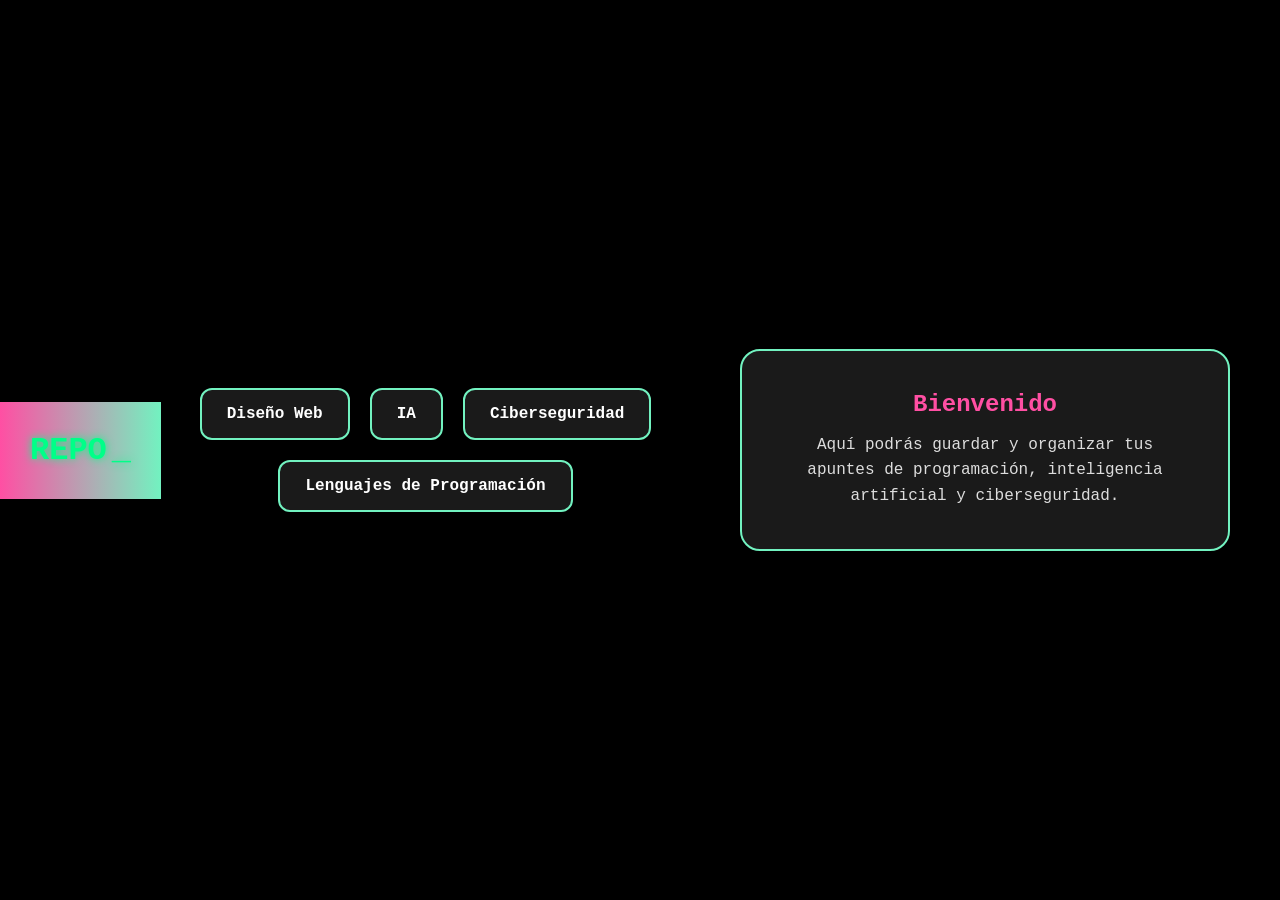
==== index.html @ 012f119c "Update index.html" ====
<!DOCTYPE html>
<html lang="es">
<head>
<meta charset="UTF-8">
<meta name="viewport" content="width=device-width, initial-scale=1.0">
<title>Mis Apuntes</title>
<link rel="stylesheet" href="style.css">
</head>

<body>

<header class="terminal-header">
    <h1 id="titulo"></h1>
</header>

<nav>
    <a href="#">Diseño Web</a>
    <a href="#">IA</a>
    <a href="#">Ciberseguridad</a>
    <a href="#">Lenguajes de Programación</a>
</nav>

<main>
    <div class="card">
        <h2>Bienvenido</h2>
        <p>
            Aquí podrás guardar y organizar tus apuntes de programación,
            inteligencia artificial y ciberseguridad.
        </p>
    </div>
</main>

<script>
const texto = "REPO";

let i = 0;
let borrando = false;

function efectoTerminal() {
    const titulo = document.getElementById("titulo");

    if (!borrando) {
        titulo.textContent = texto.substring(0, i);
        i++;

        if (i > texto.length) {
            borrando = true;
            setTimeout(efectoTerminal, 1500);
            return;
        }

    } else {
        titulo.textContent = texto.substring(0, i);
        i--;

        if (i < 0) {
            borrando = false;
            i = 0;
        }
    }

    setTimeout(efectoTerminal, borrando ? 50 : 90);
}

efectoTerminal();
</script>

</body>
</html>
---- style.css ----
/* Reset básico */
* {
    margin: 0;
    padding: 0;
    box-sizing: border-box;
}

/* Estilos generales */
body {
    background-color: #000;
    color: #00ff88;
    font-family: "Courier New", monospace;
    display: flex;
    justify-content: center;
    align-items: center;
    height: 100vh;
}


/* Cabecera */
header {
    background: linear-gradient(90deg, #ff4fa3, #72f2c0);
    padding: 30px;
    text-align: center;
    box-shadow: 0 4px 15px rgba(0, 0, 0, 0.4);
}

/* Texto grande estilo consola */
h1 {
    font-size: 2rem;
    text-shadow: 0 0 8px #00ff88;
}

/* Cursor parpadeante */
h1::after {
    content: "_";
    animation: blink 0.7s infinite;
    margin-left: 5px;
}

@keyframes blink {
    50% {
        opacity: 0;
    }
}
/* Menú */
nav {
    display: flex;
    justify-content: center;
    flex-wrap: wrap;
    gap: 20px;
    padding: 30px;
}

nav a {
    text-decoration: none;
    color: white;
    background-color: #1a1a1a;
    padding: 15px 25px;
    border-radius: 12px;
    border: 2px solid #72f2c0;
    font-weight: bold;
    transition: all 0.3s ease;
}

nav a:hover {
    background-color: #ff4fa3;
    border-color: #ff4fa3;
    transform: translateY(-3px);
}

/* Contenido principal */
main {
    display: flex;
    justify-content: center;
    align-items: center;
    padding: 50px;
}

.card {
    background-color: #1a1a1a;
    border: 2px solid #72f2c0;
    border-radius: 20px;
    padding: 40px;
    max-width: 800px;
    width: 100%;
    text-align: center;
}

.card h2 {
    color: #ff4fa3;
    margin-bottom: 15px;
}

.card p {
    color: #dddddd;
    line-height: 1.6;
}
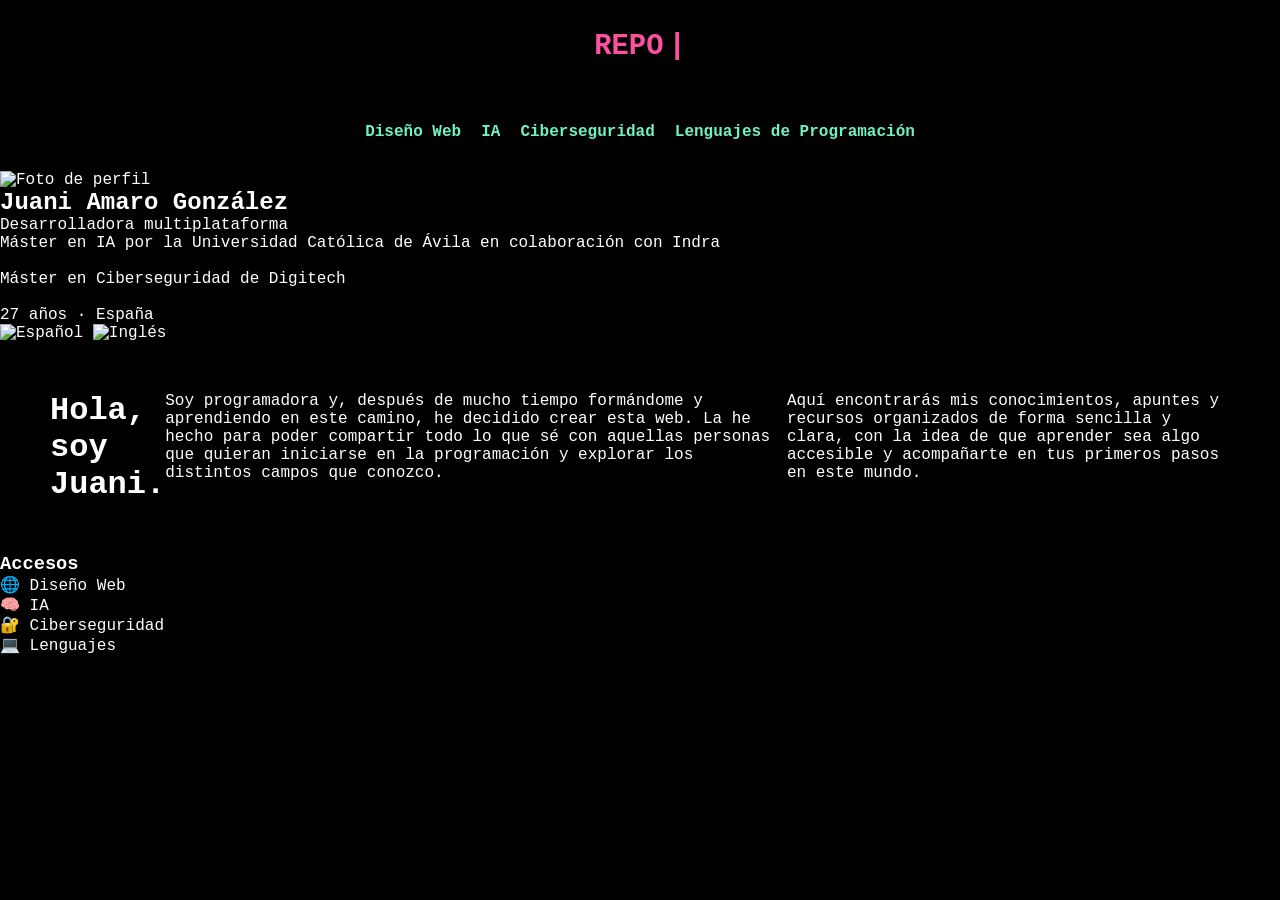
==== commit 1b706d88: "Update index.html" ====
--- a/index.html
+++ b/index.html
@@ -20,15 +20,57 @@
     <a href="#">Lenguajes de Programación</a>
 </nav>
 
-<main>
-    <div class="card">
-        <h2>Bienvenido</h2>
+   <div class="layout">
+
+    <!-- 🧍 PERFIL IZQUIERDO -->
+    <aside class="perfil">
+        <img src="tu-foto.jpg" alt="Foto de perfil">
+
+        <h2>Juani Amaro González</h2>
+
+        <p class="rol">Desarrolladora multiplataforma</p>
+
+        <p class="bio">
+            Máster en IA por la Universidad Católica de Ávila en colaboración con Indra<br><br>
+            Máster en Ciberseguridad de Digitech<br><br>
+            27 años · España
+        </p>
+
+        <div class="idiomas">
+            <img src="https://flagcdn.com/es.svg" alt="Español">
+            <img src="https://flagcdn.com/gb.svg" alt="Inglés">
+        </div>
+    </aside>
+
+    <!-- 🧠 CENTRO -->
+    <main class="centro">
+        <h1>Hola, soy Juani.</h1>
+
         <p>
-            Aquí podrás guardar y organizar tus apuntes de programación,
-            inteligencia artificial y ciberseguridad.
+            Soy programadora y, después de mucho tiempo formándome y aprendiendo en este camino,
+            he decidido crear esta web. La he hecho para poder compartir todo lo que sé con aquellas personas
+            que quieran iniciarse en la programación y explorar los distintos campos que conozco.
         </p>
-    </div>
-</main>
+
+        <p>
+            Aquí encontrarás mis conocimientos, apuntes y recursos organizados de forma sencilla y clara,
+            con la idea de que aprender sea algo accesible y acompañarte en tus primeros pasos en este mundo.
+        </p>
+    </main>
+
+    <!-- 📂 DERECHA (MENÚ ICONOS) -->
+    <aside class="menu-derecha">
+
+        <h3>Accesos</h3>
+
+        <div class="icono">🌐 Diseño Web</div>
+        <div class="icono">🧠 IA</div>
+        <div class="icono">🔐 Ciberseguridad</div>
+        <div class="icono">💻 Lenguajes</div>
+
+    </aside>
+
+</div>
 
 <script>
 const texto = "REPO";
--- a/style.css
+++ b/style.css
@@ -1,41 +1,39 @@
-/* Reset básico */
+/* RESET */
 * {
     margin: 0;
     padding: 0;
     box-sizing: border-box;
+    font-family: "Courier New", monospace;
 }
 
-/* Estilos generales */
+/* FONDO GENERAL */
 body {
     background-color: #000;
-    color: #00ff88;
-    font-family: "Courier New", monospace;
-    display: flex;
-    justify-content: center;
-    align-items: center;
-    height: 100vh;
+    color: white;
+    min-height: 100vh;
 }
 
+/* ========================= */
+/* 🔥 HEADER TIPO TERMINAL   */
+/* ========================= */
 
-/* Cabecera */
-header {
-    background: linear-gradient(90deg, #ff4fa3, #72f2c0);
+.terminal-header {
+    background-color: #000;
     padding: 30px;
     text-align: center;
-    box-shadow: 0 4px 15px rgba(0, 0, 0, 0.4);
 }
 
-/* Texto grande estilo consola */
-h1 {
-    font-size: 2rem;
-    text-shadow: 0 0 8px #00ff88;
+#titulo {
+    color: #ff4fa3;
+    font-size: 1.8rem;
 }
 
-/* Cursor parpadeante */
-h1::after {
-    content: "_";
+/* cursor */
+#titulo::after {
+    content: "|";
     animation: blink 0.7s infinite;
     margin-left: 5px;
+    color: #ff4fa3;
 }
 
 @keyframes blink {
@@ -43,7 +41,11 @@
         opacity: 0;
     }
 }
-/* Menú */
+
+/* ========================= */
+/* 🎨 MENÚ                  */
+/* ========================= */
+
 nav {
     display: flex;
     justify-content: center;
@@ -54,26 +56,23 @@
 
 nav a {
     text-decoration: none;
-    color: white;
-    background-color: #1a1a1a;
-    padding: 15px 25px;
-    border-radius: 12px;
-    border: 2px solid #72f2c0;
+    color:#72f2c0;
+    transition: 0.3s;
     font-weight: bold;
-    transition: all 0.3s ease;
 }
 
 nav a:hover {
-    background-color: #ff4fa3;
-    border-color: #ff4fa3;
+    color: #ff4fa3; /* rosa */
     transform: translateY(-3px);
 }
 
-/* Contenido principal */
+/* ========================= */
+/* 📦 CONTENIDO PRINCIPAL   */
+/* ========================= */
+
 main {
     display: flex;
     justify-content: center;
-    align-items: center;
     padding: 50px;
 }
 
@@ -83,7 +82,6 @@
     border-radius: 20px;
     padding: 40px;
     max-width: 800px;
-    width: 100%;
     text-align: center;
 }
 
@@ -93,6 +91,6 @@
 }
 
 .card p {
-    color: #dddddd;
+    color: #ddd;
     line-height: 1.6;
 }
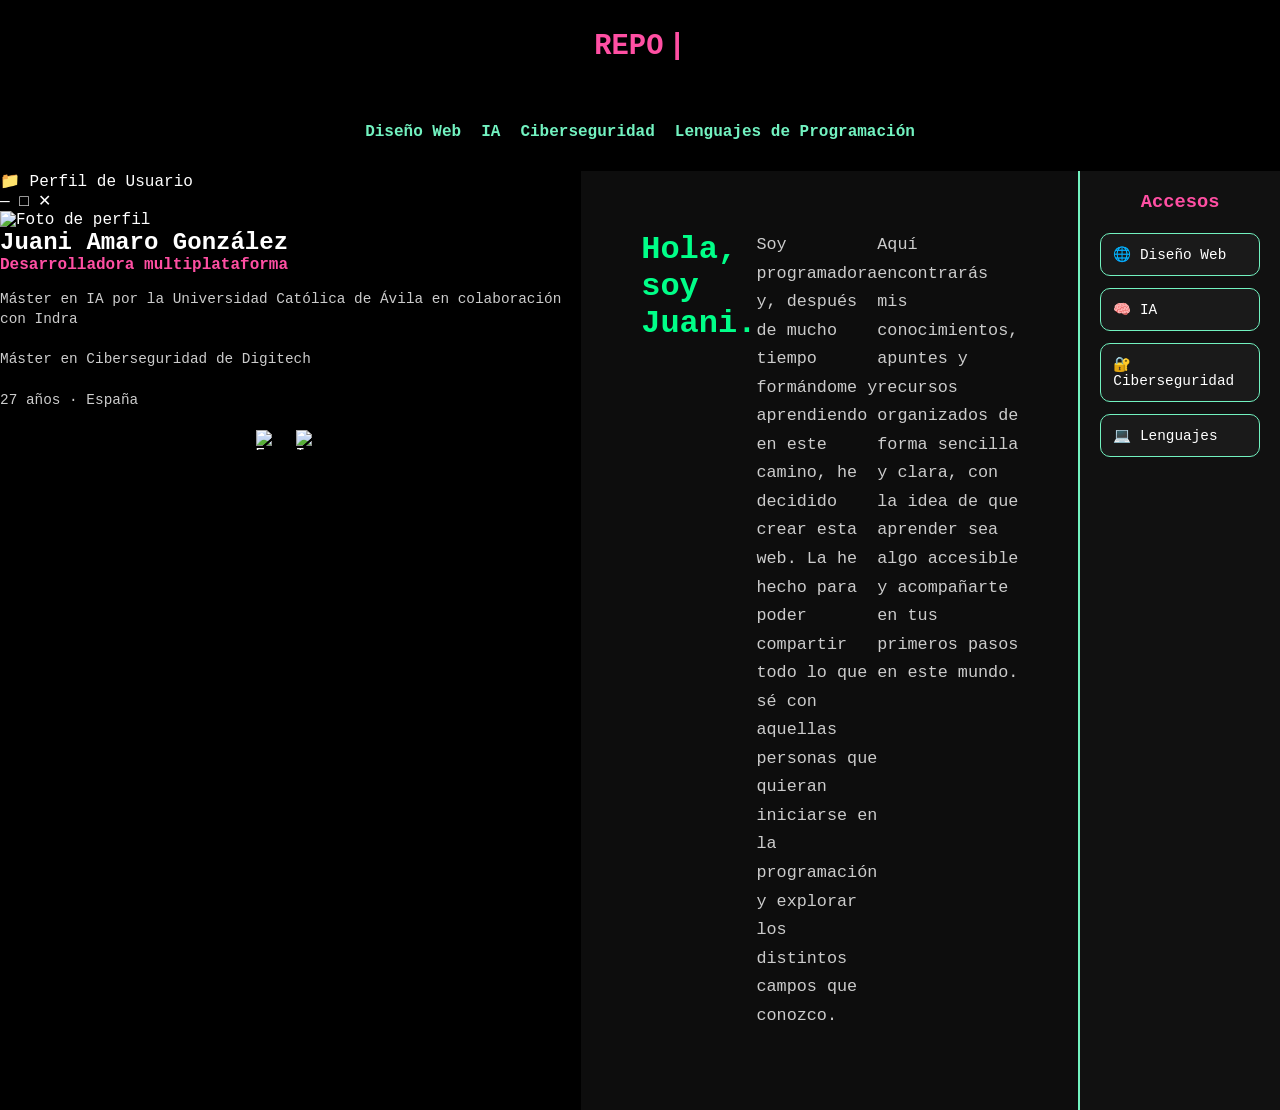
==== commit 4c44b792: "Update index.html" ====
--- a/index.html
+++ b/index.html
@@ -23,7 +23,20 @@
    <div class="layout">
 
     <!-- 🧍 PERFIL IZQUIERDO -->
-    <aside class="perfil">
+    <aside class="ventana-win">
+
+    <div class="barra-titulo">
+        <span>📁 Perfil de Usuario</span>
+
+        <div class="botones">
+            <span>—</span>
+            <span>□</span>
+            <span>✕</span>
+        </div>
+    </div>
+
+    <div class="contenido-ventana">
+
         <img src="tu-foto.jpg" alt="Foto de perfil">
 
         <h2>Juani Amaro González</h2>
@@ -40,7 +53,10 @@
             <img src="https://flagcdn.com/es.svg" alt="Español">
             <img src="https://flagcdn.com/gb.svg" alt="Inglés">
         </div>
-    </aside>
+
+    </div>
+
+</aside>
 
     <!-- 🧠 CENTRO -->
     <main class="centro">
--- a/style.css
+++ b/style.css
@@ -94,3 +94,115 @@
     color: #ddd;
     line-height: 1.6;
 }
+
+/* ===== LAYOUT 3 COLUMNAS ===== */
+.layout {
+    display: flex;
+    min-height: 100vh;
+}
+
+/* ========================= */
+/* 🧍 PERFIL IZQUIERDO */
+/* ========================= */
+.perfil {
+    width: 280px;
+    background-color: #111;
+    border-right: 2px solid #72f2c0;
+    padding: 25px;
+    text-align: center;
+}
+
+.perfil img {
+    width: 120px;
+    height: 120px;
+    border-radius: 50%;
+    object-fit: cover;
+    border: 3px solid #ff4fa3;
+    margin-bottom: 15px;
+}
+
+.perfil h2 {
+    color: white;
+    font-size: 1.1rem;
+    margin-bottom: 10px;
+}
+
+.rol {
+    color: #ff4fa3;
+    font-weight: bold;
+    margin-bottom: 15px;
+}
+
+.bio {
+    color: #ccc;
+    font-size: 0.9rem;
+    line-height: 1.4;
+}
+
+.idiomas {
+    margin-top: 20px;
+    display: flex;
+    justify-content: center;
+    gap: 10px;
+}
+
+.idiomas img {
+    width: 30px;
+    height: 20px;
+}
+
+/* ========================= */
+/* 🧠 CENTRO */
+/* ========================= */
+.centro {
+    flex: 1;
+    background-color: #0d0d0d;
+    padding: 60px;
+    color: white;
+}
+
+.centro h1 {
+    color: #00ff88;
+    margin-bottom: 20px;
+}
+
+.centro p {
+    color: #ccc;
+    line-height: 1.7;
+    margin-bottom: 20px;
+    font-size: 1.05rem;
+}
+
+/* ========================= */
+/* 📂 MENÚ DERECHO */
+/* ========================= */
+.menu-derecha {
+    width: 220px;
+    background-color: #111;
+    border-left: 2px solid #72f2c0;
+    padding: 20px;
+}
+
+.menu-derecha h3 {
+    color: #ff4fa3;
+    margin-bottom: 20px;
+    text-align: center;
+}
+
+.icono {
+    background-color: #1a1a1a;
+    border: 1px solid #72f2c0;
+    padding: 12px;
+    margin-bottom: 12px;
+    border-radius: 10px;
+    color: white;
+    cursor: pointer;
+    transition: 0.3s;
+    font-size: 0.9rem;
+}
+
+.icono:hover {
+    background-color: #ff4fa3;
+    border-color: #ff4fa3;
+    transform: translateX(5px);
+}
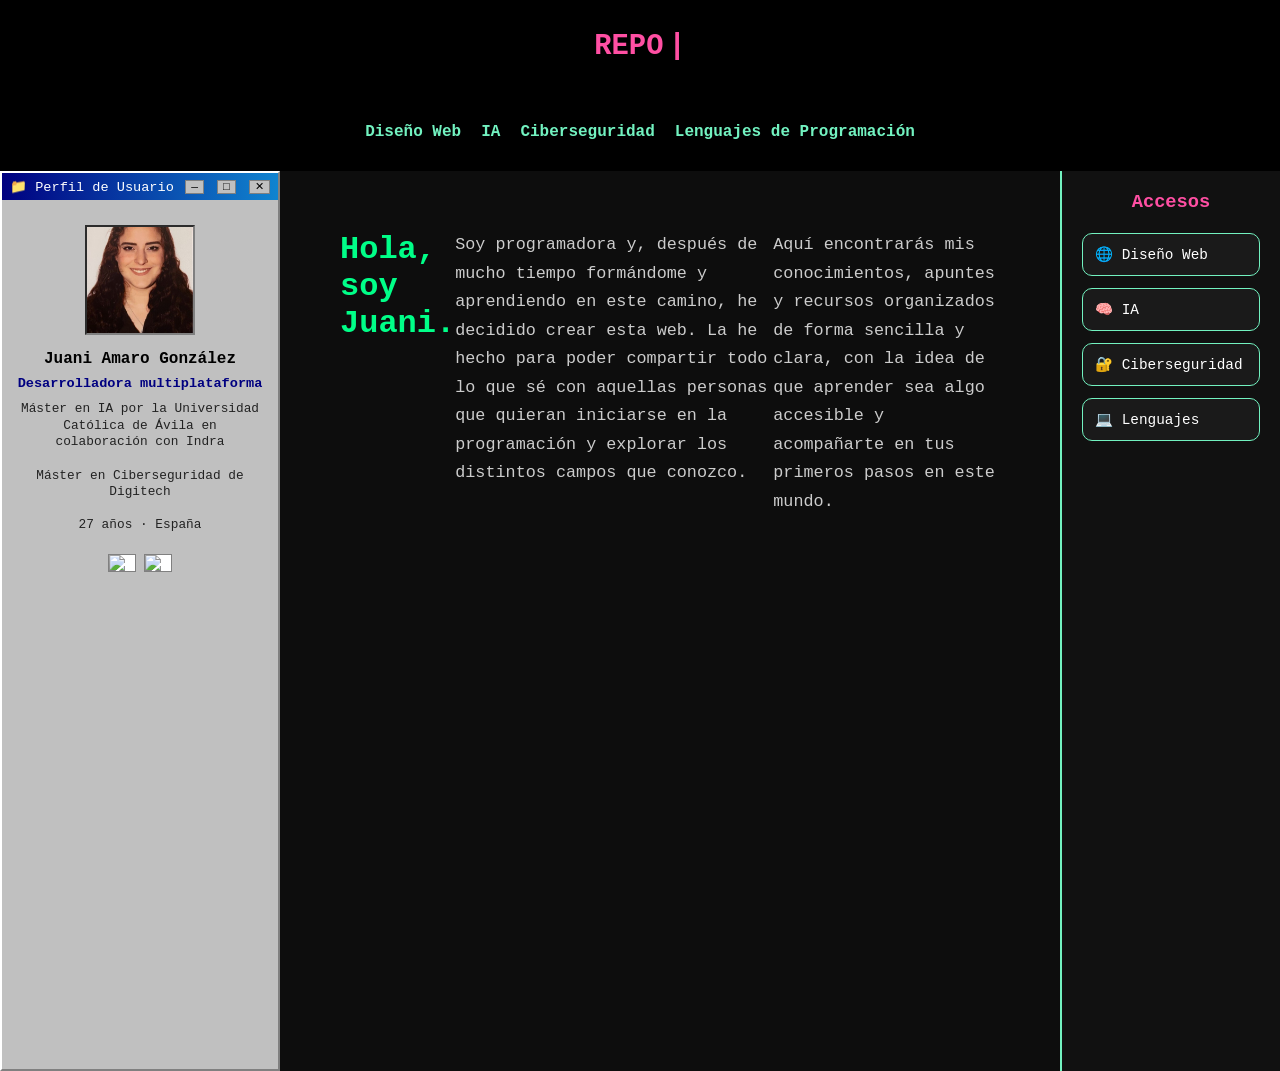
==== commit 4cbf405d: "Update index.html" ====
--- a/index.html
+++ b/index.html
@@ -37,7 +37,7 @@
 
     <div class="contenido-ventana">
 
-        <img src="tu-foto.jpg" alt="Foto de perfil">
+        <img src="1709847609213.jpg" alt="Foto de perfil">
 
         <h2>Juani Amaro González</h2>
 
--- a/style.css
+++ b/style.css
@@ -102,53 +102,87 @@
 }
 
 /* ========================= */
-/* 🧍 PERFIL IZQUIERDO */
-/* ========================= */
-.perfil {
+/* 🪟 VENTANA WINDOWS XP PERFIL */
+/* ========================= */
+
+.ventana-win {
     width: 280px;
-    background-color: #111;
-    border-right: 2px solid #72f2c0;
-    padding: 25px;
-    text-align: center;
-}
-
-.perfil img {
-    width: 120px;
-    height: 120px;
-    border-radius: 50%;
+    background-color: #c0c0c0;
+    border: 2px solid #808080;
+    border-top: 2px solid #ffffff;
+    border-left: 2px solid #ffffff;
+    font-family: "Tahoma", sans-serif;
+}
+
+/* Barra superior estilo Windows */
+.barra-titulo {
+    background: linear-gradient(90deg, #000080, #1084d0);
+    color: white;
+    padding: 5px 8px;
+    display: flex;
+    justify-content: space-between;
+    align-items: center;
+    font-size: 0.85rem;
+}
+
+/* Botones ventana */
+.botones span {
+    margin-left: 5px;
+    background-color: #c0c0c0;
+    color: black;
+    padding: 0 5px;
+    border: 1px solid #808080;
+    font-size: 0.7rem;
+}
+
+/* Contenido de la ventana */
+.contenido-ventana {
+    padding: 15px;
+    text-align: center;
+}
+
+/* Foto perfil */
+.contenido-ventana img {
+    width: 110px;
+    height: 110px;
     object-fit: cover;
-    border: 3px solid #ff4fa3;
-    margin-bottom: 15px;
-}
-
-.perfil h2 {
-    color: white;
-    font-size: 1.1rem;
+    border: 2px inset #808080;
+    margin: 10px 0;
+    background: white;
+}
+
+/* Texto */
+.contenido-ventana h2 {
+    font-size: 1rem;
+    color: black;
+    margin-bottom: 8px;
+}
+
+.contenido-ventana .rol {
+    color: #000080;
+    font-weight: bold;
+    font-size: 0.85rem;
     margin-bottom: 10px;
 }
 
-.rol {
-    color: #ff4fa3;
-    font-weight: bold;
-    margin-bottom: 15px;
-}
-
-.bio {
-    color: #ccc;
-    font-size: 0.9rem;
-    line-height: 1.4;
-}
-
+.contenido-ventana .bio {
+    font-size: 0.8rem;
+    color: #222;
+    line-height: 1.3;
+}
+
+/* Idiomas */
 .idiomas {
-    margin-top: 20px;
+    margin-top: 10px;
     display: flex;
     justify-content: center;
-    gap: 10px;
+    gap: 8px;
 }
 
 .idiomas img {
-    width: 30px;
-    height: 20px;
+    width: 28px;
+    height: 18px;
+    border: 1px solid #808080;
 }
 
 /* ========================= */
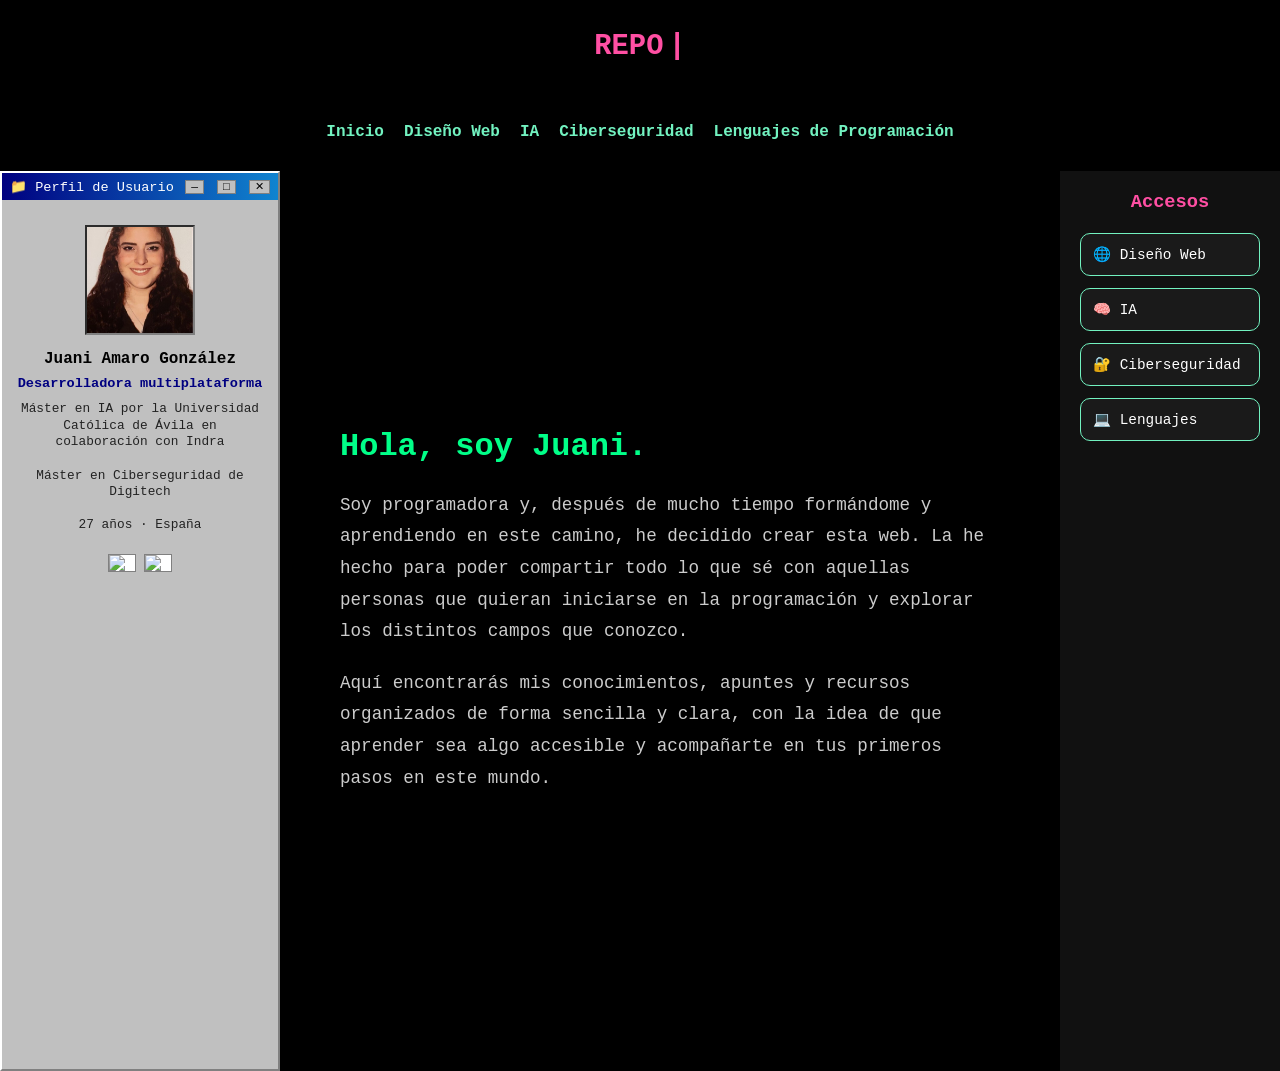
==== commit af7fffb0: "Update index.html" ====
--- a/index.html
+++ b/index.html
@@ -14,10 +14,11 @@
 </header>
 
 <nav>
+    <a href="index.html">Inicio</a>
     <a href="#">Diseño Web</a>
     <a href="#">IA</a>
     <a href="#">Ciberseguridad</a>
-    <a href="#">Lenguajes de Programación</a>
+    <a href="lenguajes.html">Lenguajes de Programación</a>
 </nav>
 
    <div class="layout">
--- a/style.css
+++ b/style.css
@@ -10,6 +10,11 @@
 body {
     background-color: #000;
     color: white;
+    min-height: 100vh;
+}
+
+.layout {
+    display: flex;
     min-height: 100vh;
 }
 
@@ -190,21 +195,31 @@
 /* ========================= */
 .centro {
     flex: 1;
-    background-color: #0d0d0d;
     padding: 60px;
-    color: white;
+    background-color: #000;
+
+    display: flex;
+    flex-direction: column;  /* 🔥 clave para texto seguido */
+    align-items: center;     /* centra el bloque */
+}
+.centro h1,
+.centro p {
+    width: 100%;
+    max-width: 750px;
 }
 
 .centro h1 {
     color: #00ff88;
-    margin-bottom: 20px;
+    margin-bottom: 25px;
+    font-size: 2rem;
 }
 
 .centro p {
     color: #ccc;
-    line-height: 1.7;
+    line-height: 1.8;
+    font-size: 1.1rem;
     margin-bottom: 20px;
-    font-size: 1.05rem;
+    max-width: 800px;
 }
 
 /* ========================= */
@@ -213,7 +228,6 @@
 .menu-derecha {
     width: 220px;
     background-color: #111;
-    border-left: 2px solid #72f2c0;
     padding: 20px;
 }
 
@@ -240,3 +254,46 @@
     border-color: #ff4fa3;
     transform: translateX(5px);
 }
+/* ========================= */
+/* 🧠 LENGUAJES GRID */
+/* ========================= */
+
+.lenguajes-grid {
+    display: grid;
+    grid-template-columns: repeat(auto-fit, minmax(180px, 1fr));
+    gap: 25px;
+    padding: 60px;
+    max-width: 1000px;
+    margin: 0 auto;
+}
+
+/* tarjeta */
+.lang-card {
+    background-color: #111;
+    border: 2px solid #72f2c0;
+    border-radius: 15px;
+    text-align: center;
+    padding: 30px 20px;
+    text-decoration: none;
+    color: white;
+    transition: 0.3s;
+}
+
+/* icono */
+.lang-card .icon {
+    font-size: 2.5rem;
+    margin-bottom: 10px;
+}
+
+/* texto */
+.lang-card h3 {
+    color: #ff4fa3;
+    font-size: 1.1rem;
+}
+
+/* hover */
+.lang-card:hover {
+    transform: translateY(-5px);
+    border-color: #ff4fa3;
+    box-shadow: 0 0 15px rgba(255, 79, 163, 0.3);
+}
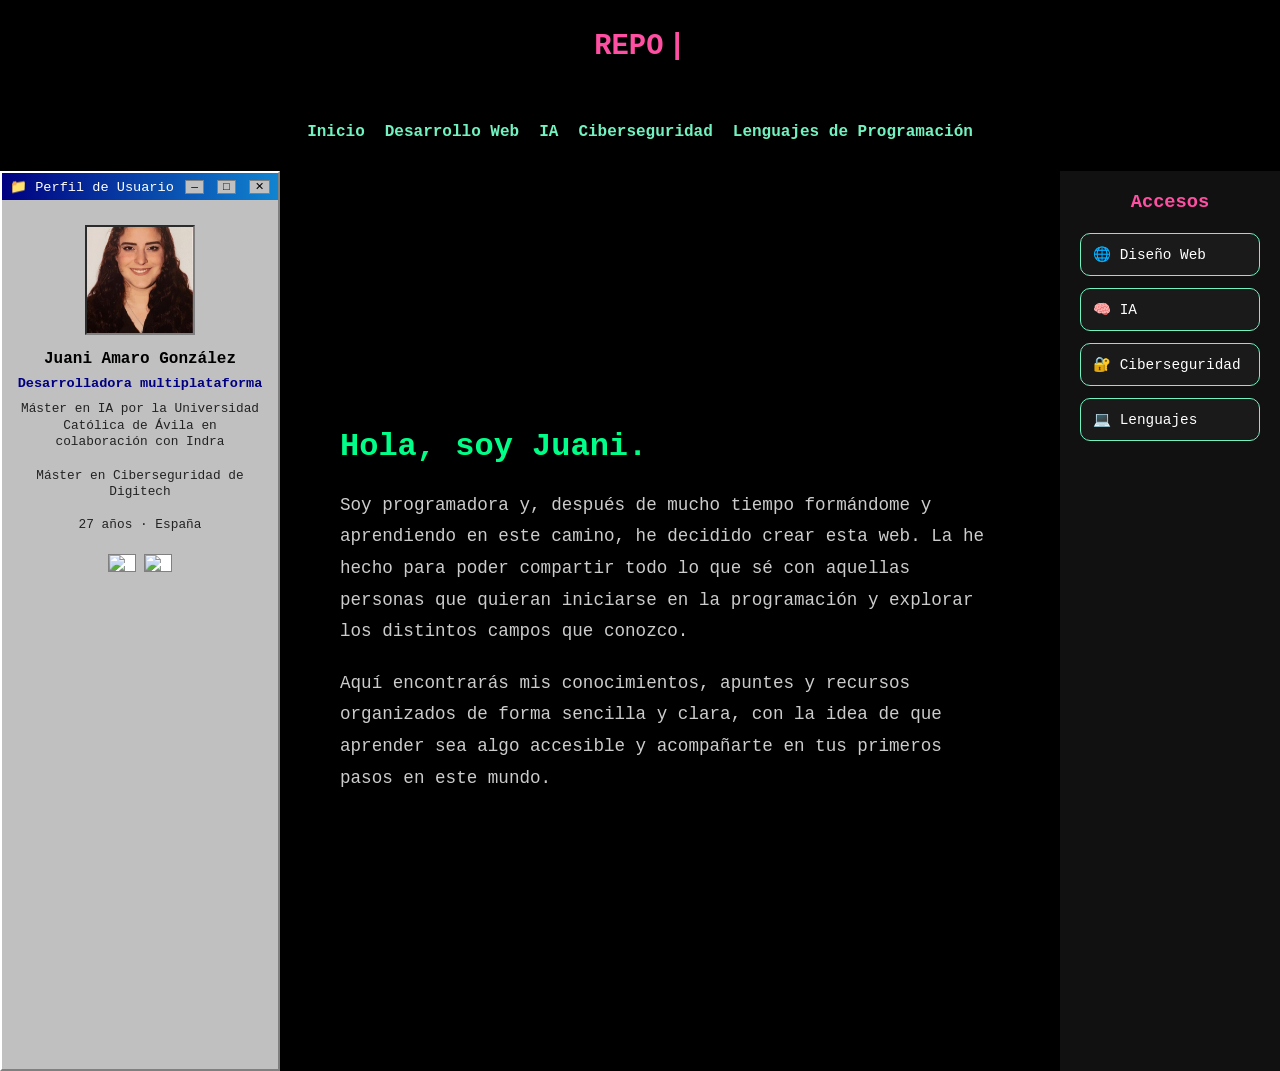
==== commit d33ae174: "Update index.html" ====
--- a/index.html
+++ b/index.html
@@ -15,12 +15,12 @@
 
 <nav>
     <a href="index.html">Inicio</a>
-    <a href="#">Diseño Web</a>
-    <a href="#">IA</a>
-    <a href="#">Ciberseguridad</a>
-    <a href="lenguajes.html">Lenguajes de Programación</a>
+    <a href="webmain.html">Desarrollo Web</a>
+    <a href="iamain.html">IA</a>
+    <a href="ciberseguridadmain.html">Ciberseguridad</a>
+    <a href="lenguajesmain.html">Lenguajes de Programación</a>
 </nav>
-
+    
    <div class="layout">
 
     <!-- 🧍 PERFIL IZQUIERDO -->
--- a/style.css
+++ b/style.css
@@ -258,15 +258,25 @@
 /* 🧠 LENGUAJES GRID */
 /* ========================= */
 
-.lenguajes-grid {
+.grid {
     display: grid;
-    grid-template-columns: repeat(auto-fit, minmax(180px, 1fr));
-    gap: 25px;
-    padding: 60px;
-    max-width: 1000px;
+    grid-template-columns: repeat(3, 1fr);
+    gap: 20px;
+    max-width: 900px;
     margin: 0 auto;
-}
-
+    justify-items: center;
+}
+@media (max-width: 900px) {
+    .grid {
+        grid-template-columns: repeat(2, 1fr);
+    }
+}
+
+@media (max-width: 600px) {
+    .grid {
+        grid-template-columns: 1fr;
+    }
+}
 /* tarjeta */
 .lang-card {
     background-color: #111;
@@ -290,10 +300,90 @@
     color: #ff4fa3;
     font-size: 1.1rem;
 }
-
+.lang-card {
+    width: 100%;
+    max-width: 220px;
+}
 /* hover */
 .lang-card:hover {
     transform: translateY(-5px);
     border-color: #ff4fa3;
     box-shadow: 0 0 15px rgba(255, 79, 163, 0.3);
 }
+
+/* CENTRAR EN PANTALLA */
+.search-wrapper {
+    display: flex;
+    justify-content: center;
+    align-items: center;
+    margin-top: 40px;
+}
+
+/* CONTENEDOR */
+.filter-wrapper {
+    display: flex;
+    justify-content: center;
+    margin-top: 40px;
+}
+
+/* BARRA COMBINADA */
+.filter-box {
+    display: flex;
+    align-items: center;
+    gap: 10px;
+
+    width: 500px;
+    padding: 8px 12px;
+
+    border-bottom: 2px solid #72f2c0;
+    transition: 0.3s;
+}
+
+/* ICONO */
+.filter-box .icon {
+    color: #72f2c0;
+}
+
+/* INPUT */
+#buscador {
+    flex: 1;
+    background: transparent;
+    border: none;
+    outline: none;
+    color: white;
+}
+
+/* SELECT */
+#categoria {
+    background: transparent;
+    border: none;
+    color: white;
+    outline: none;
+    cursor: pointer;
+}
+
+/* OPCIONES */
+#categoria option {
+    background: #111;
+    color: white;
+}
+
+/* FOCUS EFFECT */
+.filter-box:focus-within {
+    border-bottom: 2px solid #ff4fa3;
+}
+
+.filter-box:focus-within .icon {
+    color: #ff4fa3;
+}
+.categoria {
+    text-align: center;
+}
+
+.categoria h2 {
+    display: inline-block;   /* 🔥 clave */
+    color: #72f2c0;
+    margin: 40px auto 20px;
+    padding: 10px 20px;
+    border-bottom: 2px solid #ff4fa3;
+}
